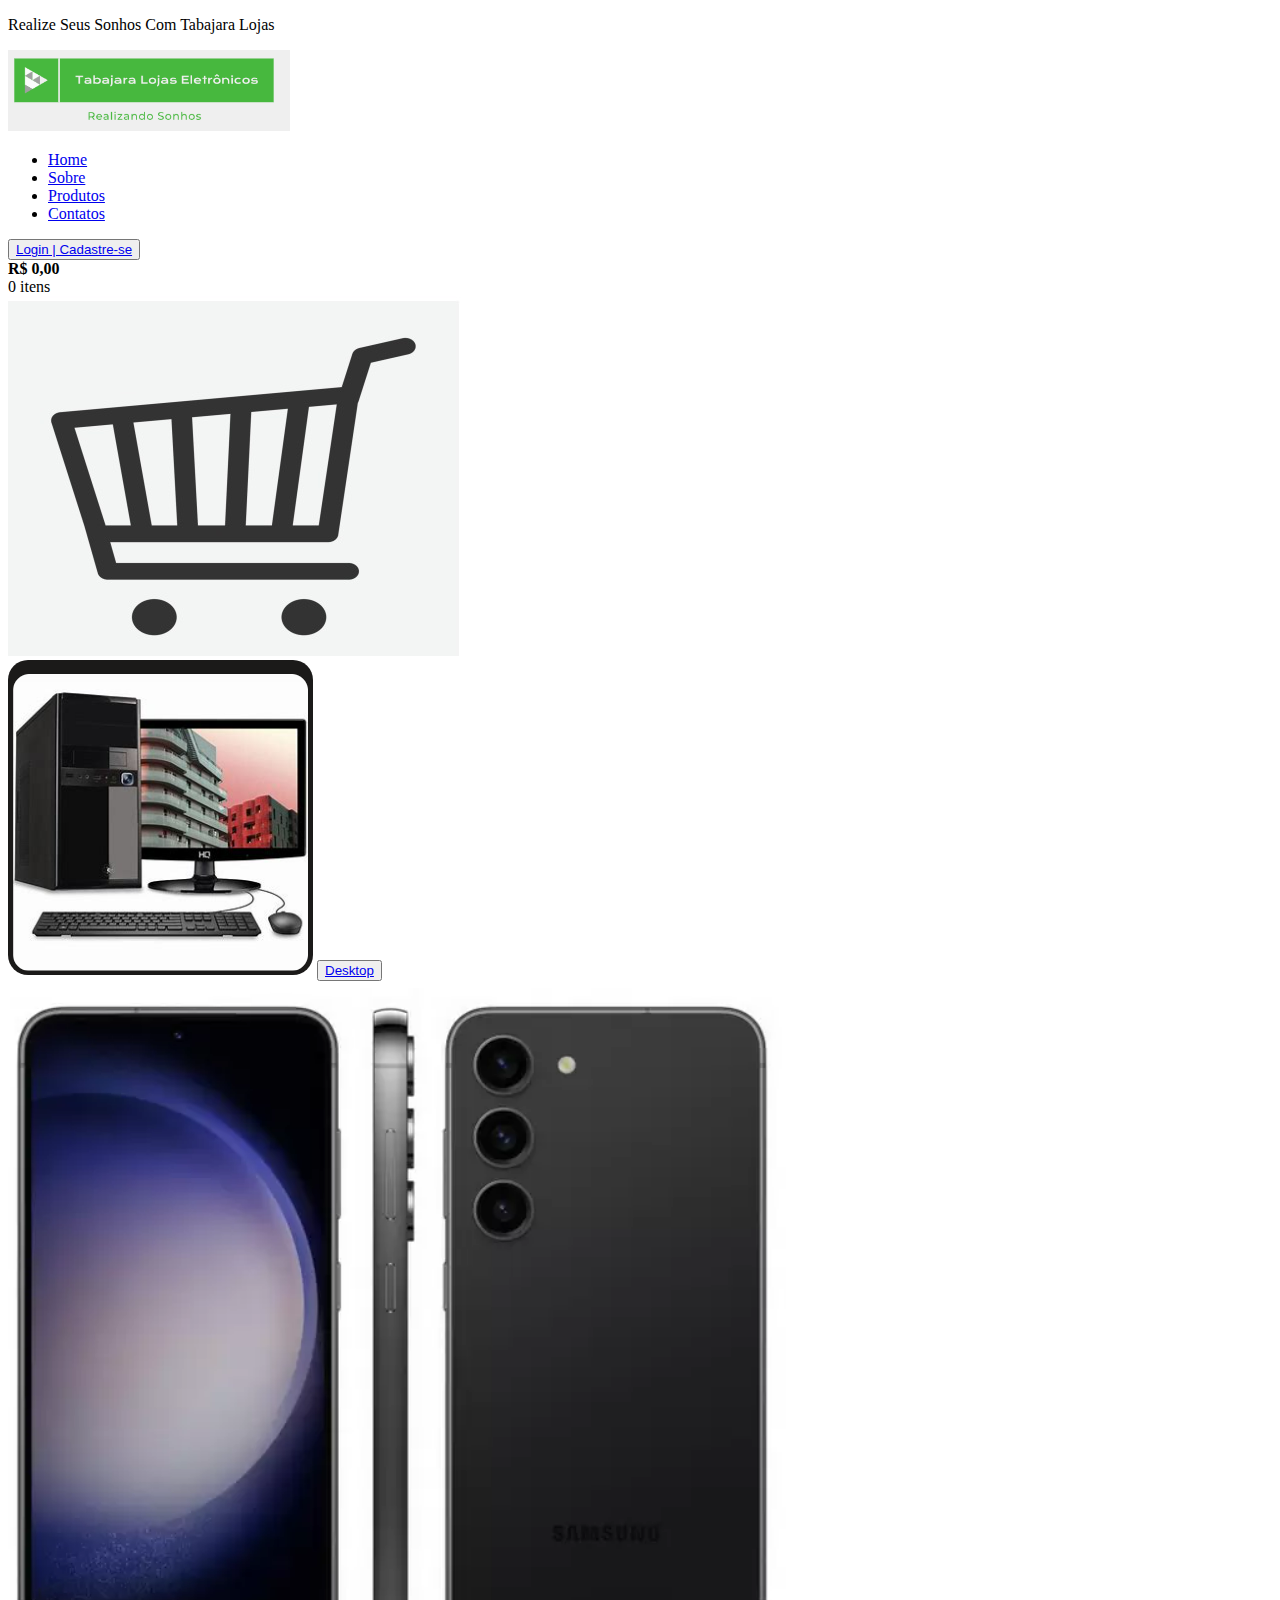
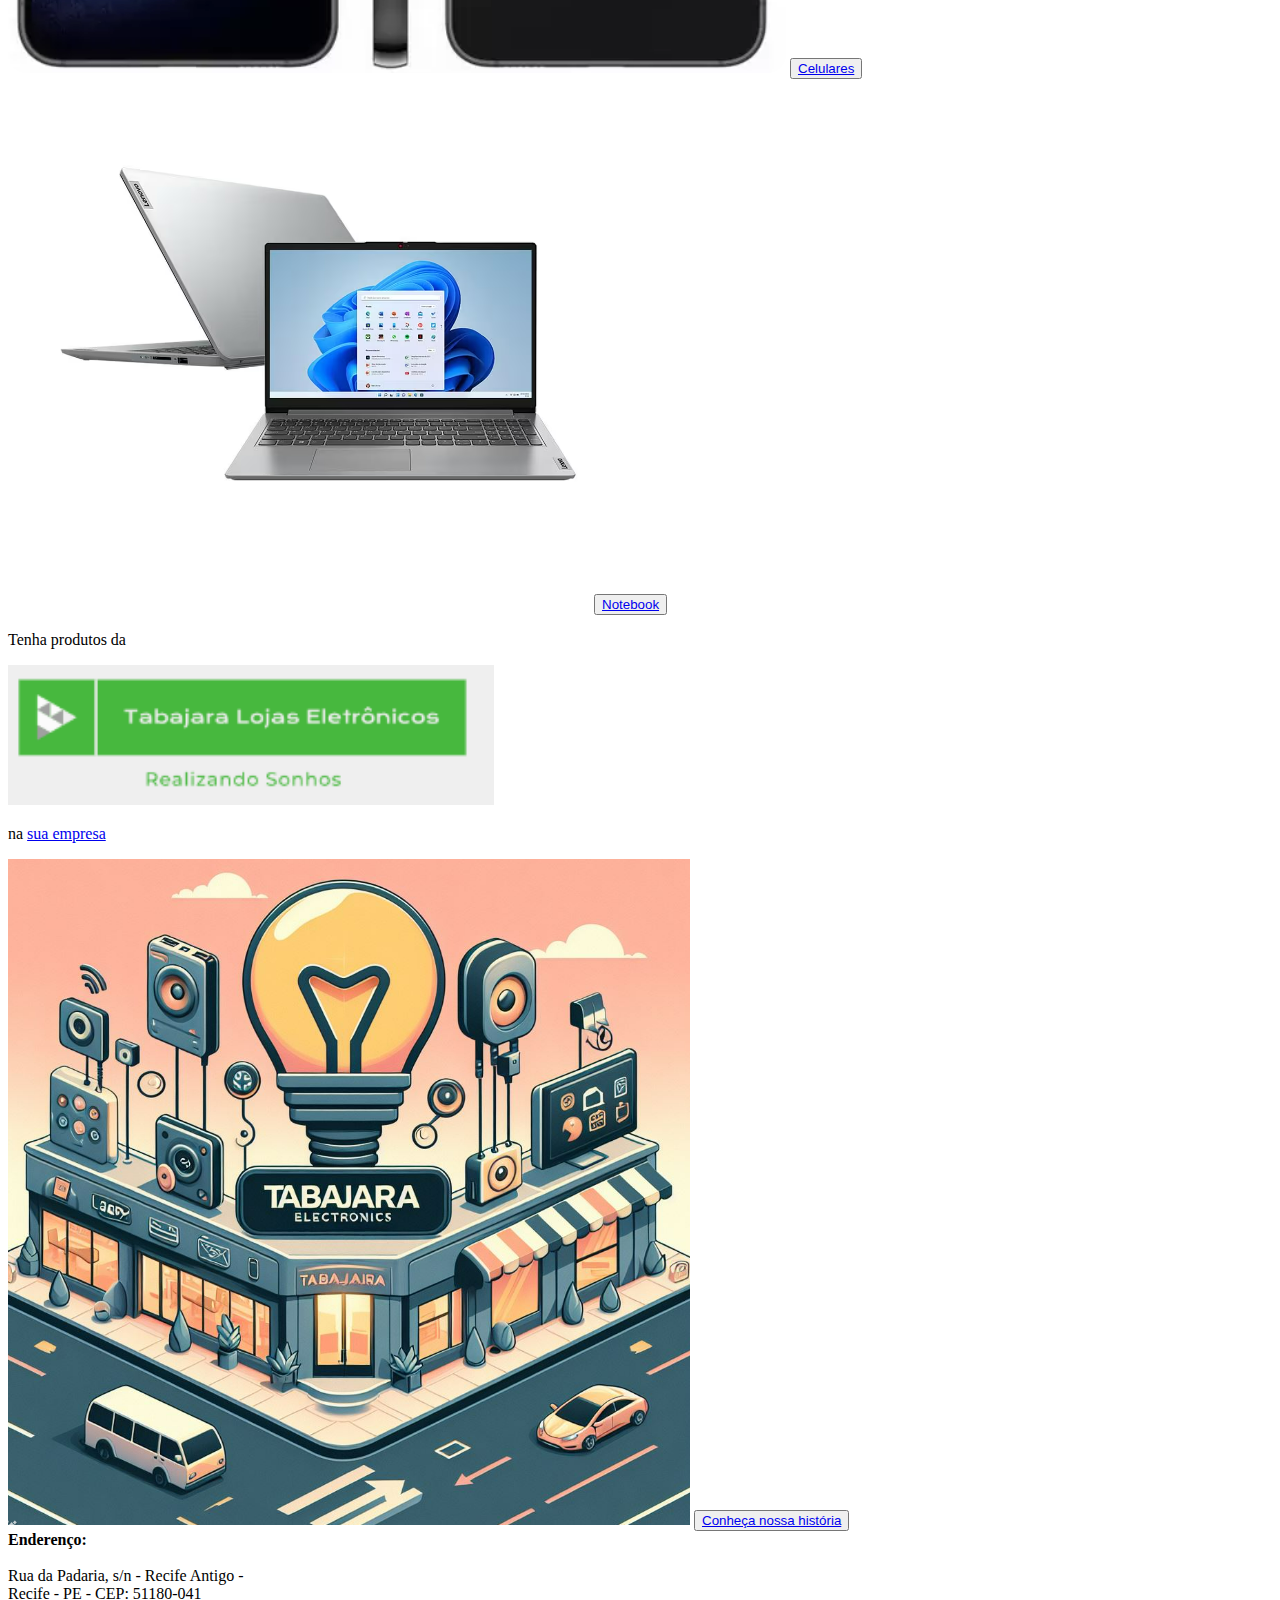
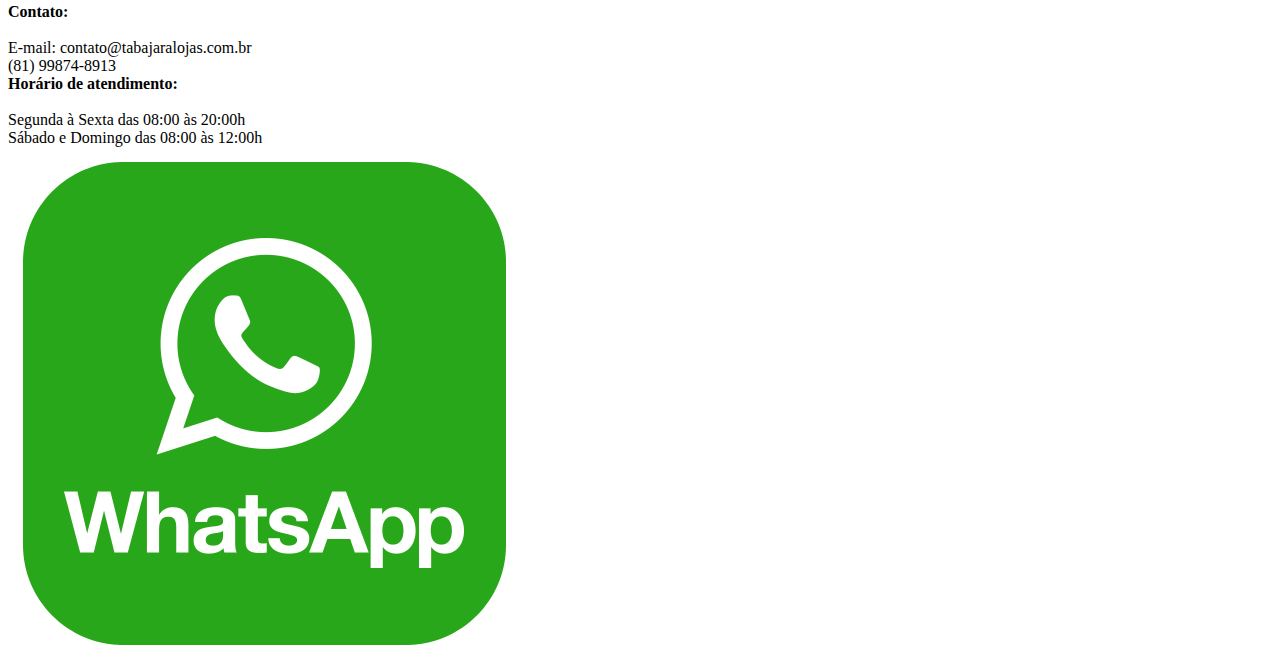
==== index.html @ d4dd6948 "Atualizando branch Valdemar" ====
<!DOCTYPE html>
<html lang="pt-br">

<head>
  <meta charset="UTF-8">
  <meta name="viewport" content="width=, initial-scale=1.0">
  <title>Tabajara Lojas Eletrônicos</title>
</head>

<body>
  <Header>
    <!-- Cabeçalho-texto -->
    <div class="cabecalho">
      <p class="cabecalho-texto">Realize Seus Sonhos Com Tabajara Lojas</p>
    </div>
    <!-- Lista-menu -->
    <nav class="cabecalho-menu">
      <img class="img-logo" src="/imagem/logo - tabajara_lojas.png" alt="logo- Tabajara Lojas">
      <ul id="nav-lista">
        <li class="nav-item">
          <a href="/HTML/index.html">Home</a>
        </li>
        <li class="nav-item">
          <a href="/HTML/sobre.html">Sobre</a>
        </li>
        <li class="nav-item">
          <a href="/HTML/produtos02.html">Produtos</a>
        </li>
        <li class="nav-item">
          <a href="/HTML/contatos.html">Contatos</a>
        </li>
      </ul>
      <!-- Botao, cesta com preço e o item -->
      <div class="img-cesta">
        <div class="btn-itens">
          <button class="btn-item"><a href="/HTML/botao.html">
              Login | Cadastre-se</a></button>
        </div>
        <div class="itens">
          <div class="precoEitem">
            <span><b>R$ 0,00</b> <br /></span>
            <span>0 itens</span>
          </div>
          <img src="/imagem/cesta_compra.jpg" alt="cesta de compras">
        </div>
      </div>
    </nav>
  </Header>
  <main id="index-banner">
    <section>
      
      <!-- carousel -->

    </section>
    <section class="banner2-home">
      <div class="banner2-home-elementos" id="img">
        <img src="/imagem/desktop.png" alt="Desktop-imagem" class="img-desktop" style="border-radius: 20px;">
        <button class="botoes-home"> <a href="./produtos02.html">Desktop</a></button>
      </div>
      <div class="banner2-home-elementos" id="img">
        <img src="/imagem/celular.png" alt="Celular-imagem" class="img-celular"
          style="border-radius: 20px;">
        <button class="botoes-home"><a href="./produtos02.html">Celulares</a></button>
      </div>
      <div class="banner2-home-elementos" id="img">
        <img src="/imagem/notebook.png" alt="Notebook-imagem" class="img-plano"
          style="border-radius: 20px;">
        <button class="botoes-home"><a href="./produtos02.html">Notebook</a></button>
      </div>


      </div>
    </section>
    <section class="banner-para-empresa">
      <div>
        <p></p>Tenha produtos da</p>
      </div>
      <div>
        <img src="/imagem/logo - tabajara_lojas.png" alt="logo - Tabajara Lojas" width="486">
      </div>
      <div>
        <p class="banner-para-empresa">na <a class="link-sua-empresa" href="/HTML/produtos.html">sua empresa</a></p>
      </div>
    </section>
    <section class="conheca-historia">
      <img src="/imagem/historia_tabajara.png" alt="imagem do historia" class="img-final">
      <button class="botoes-home" id="botao-conheca"> <a href="./sobre.html">Conheça nossa história</a></button>
    </section>
  </main>

  <footer id="rodape">
    <div class="rodape-01">
      <div class="rodape-item">
        <span><strong>Enderenço:</strong></span>
        <br>
        <br>
        <span>
          Rua da Padaria, s/n - Recife Antigo - <br> Recife - PE - CEP: 51180-041
        </span>
      </div>
      <div class="rodape-item">
        <span><strong>Contato:</strong></span>
        <br>
        <br>
        <span>
          E-mail: contato@tabajaralojas.com.br <br>
          (81) 99874-8913
        </span>
      </div>
      <div class="rodape-item">
        <span class="rodape-02"><strong>Horário de atendimento:</strong></span>
        <br>
        <br>
        <span>
          Segunda à Sexta das 08:00 às 20:00h <br>
          Sábado e Domingo das 08:00 às 12:00h
        </span>
      </div>
      <span class="img-rodape">
        <img src="/imagem/whatsapp-logo-png-2268.png" alt="Imagem do logo Whatsapp"
          class="img-rodape">
      </span>
    </div>
  </footer>
</body>
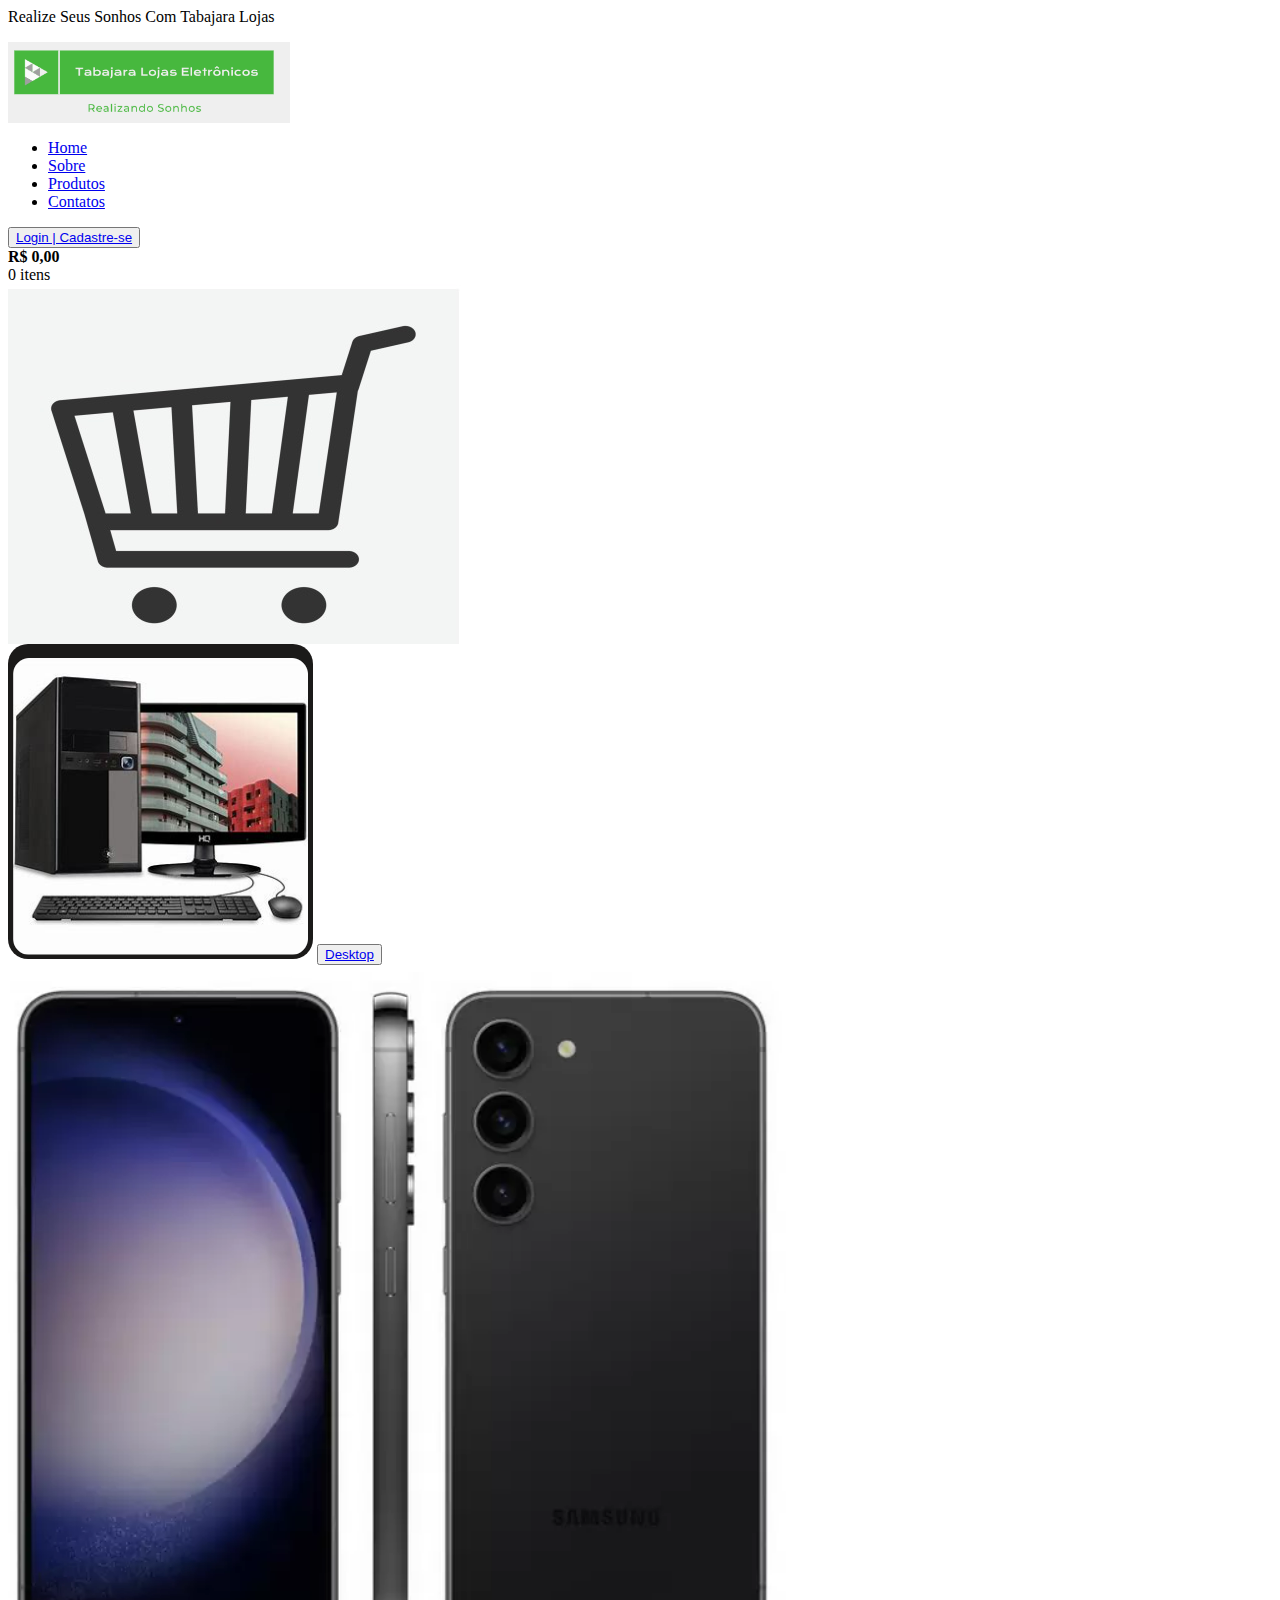
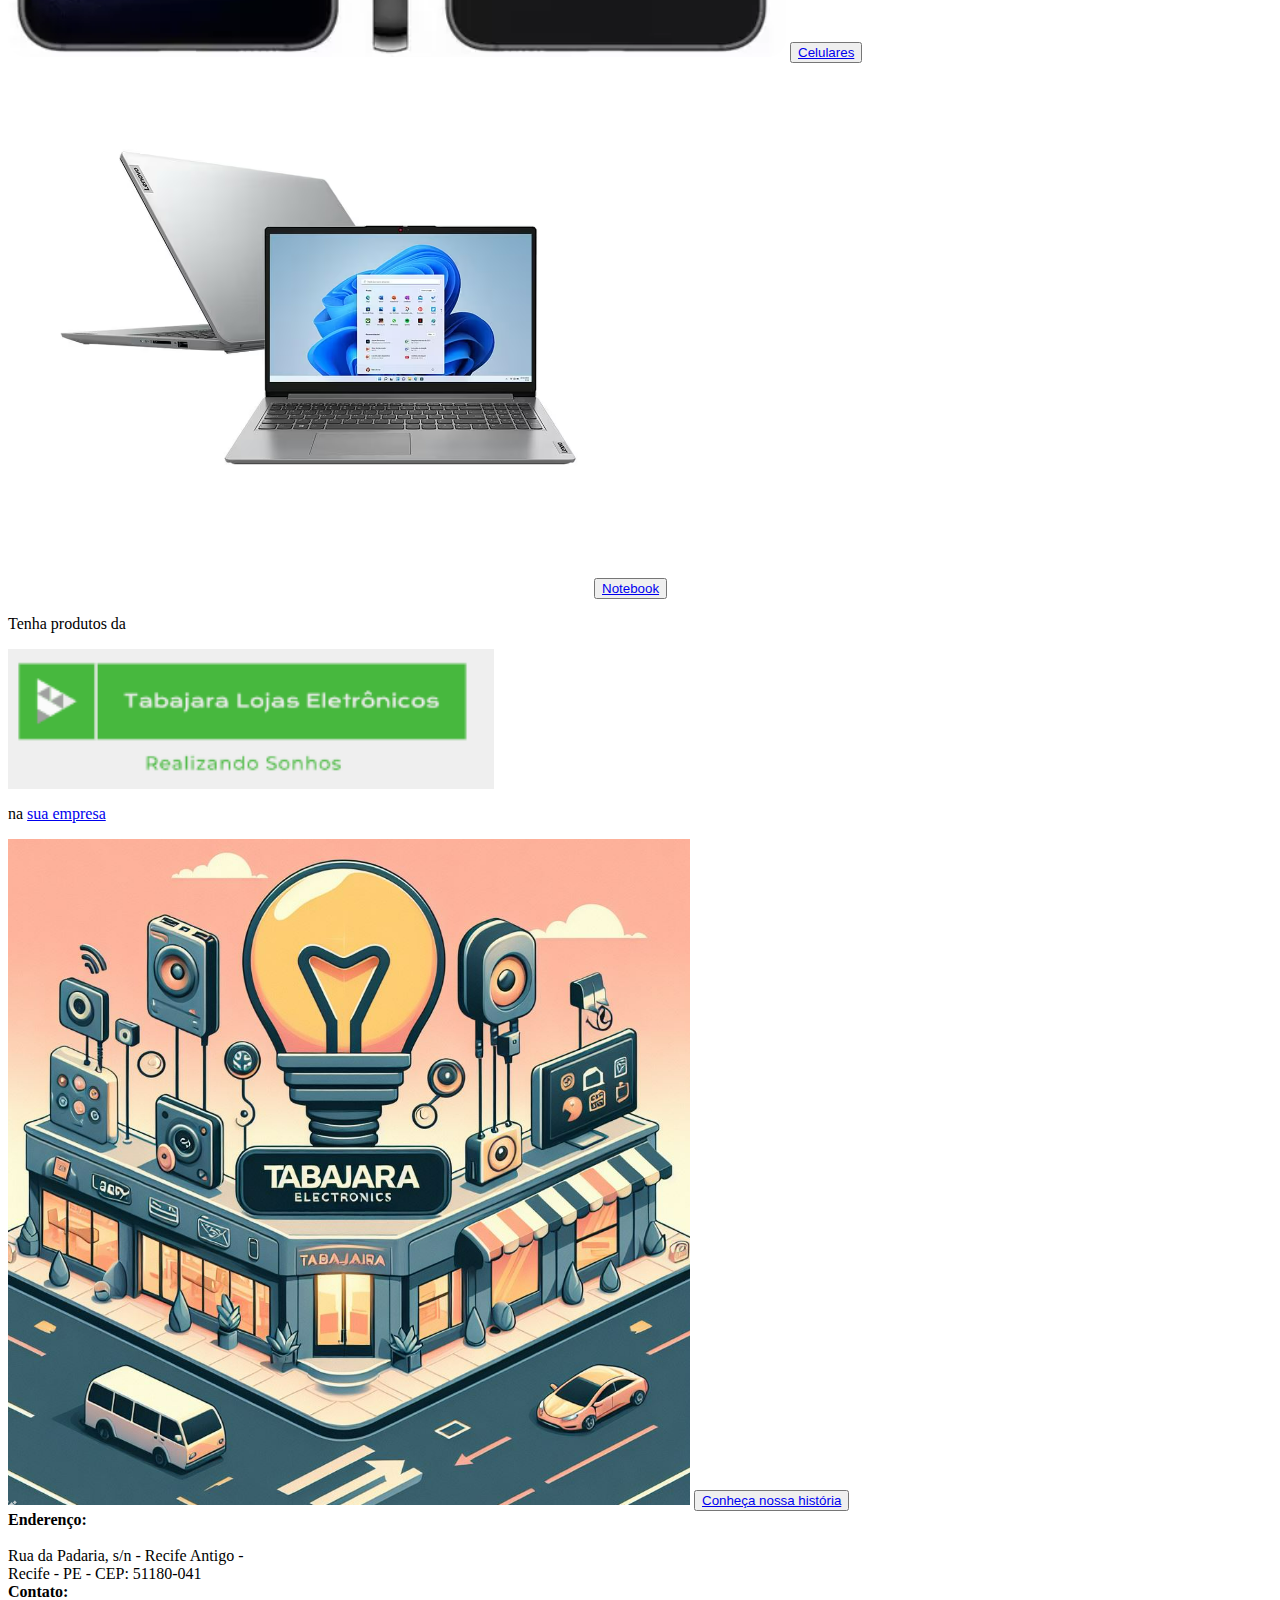
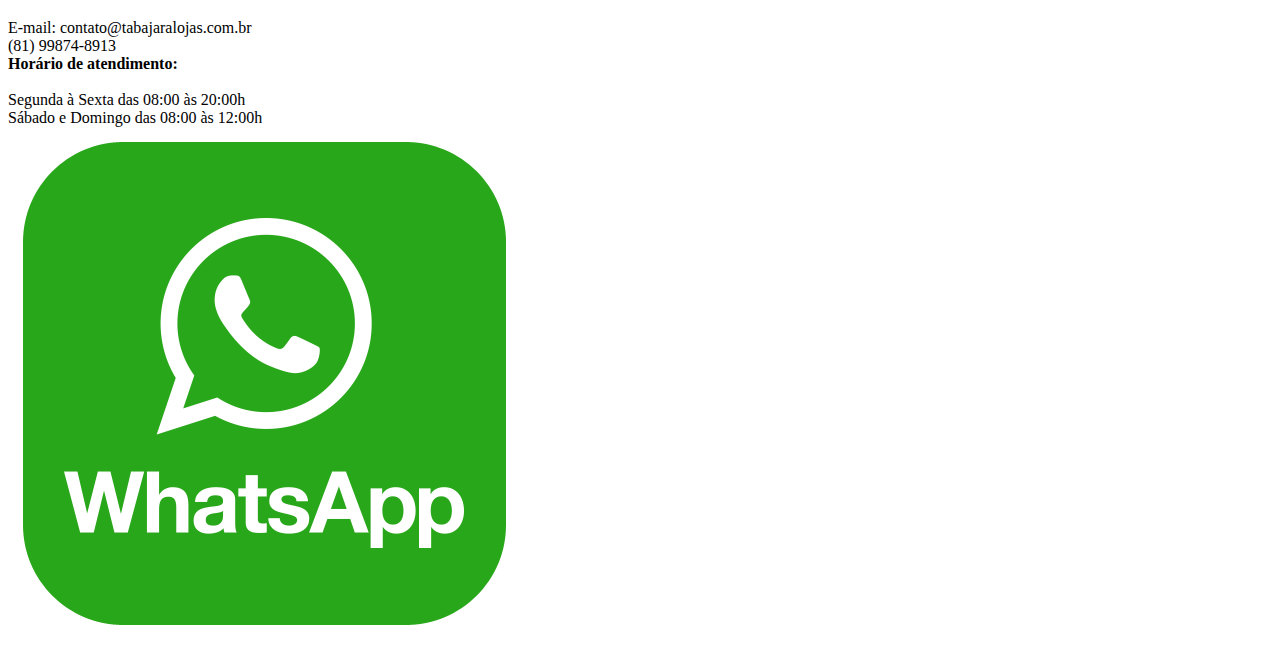
==== commit 4b091076: "Inclusão do cabeçalho e rodapé" ====
--- a/index.html
+++ b/index.html
@@ -1,4 +1,4 @@
-<!DOCTYPE html>
+<DOCTYPE html>
 <html lang="pt-br">
 
 <head>
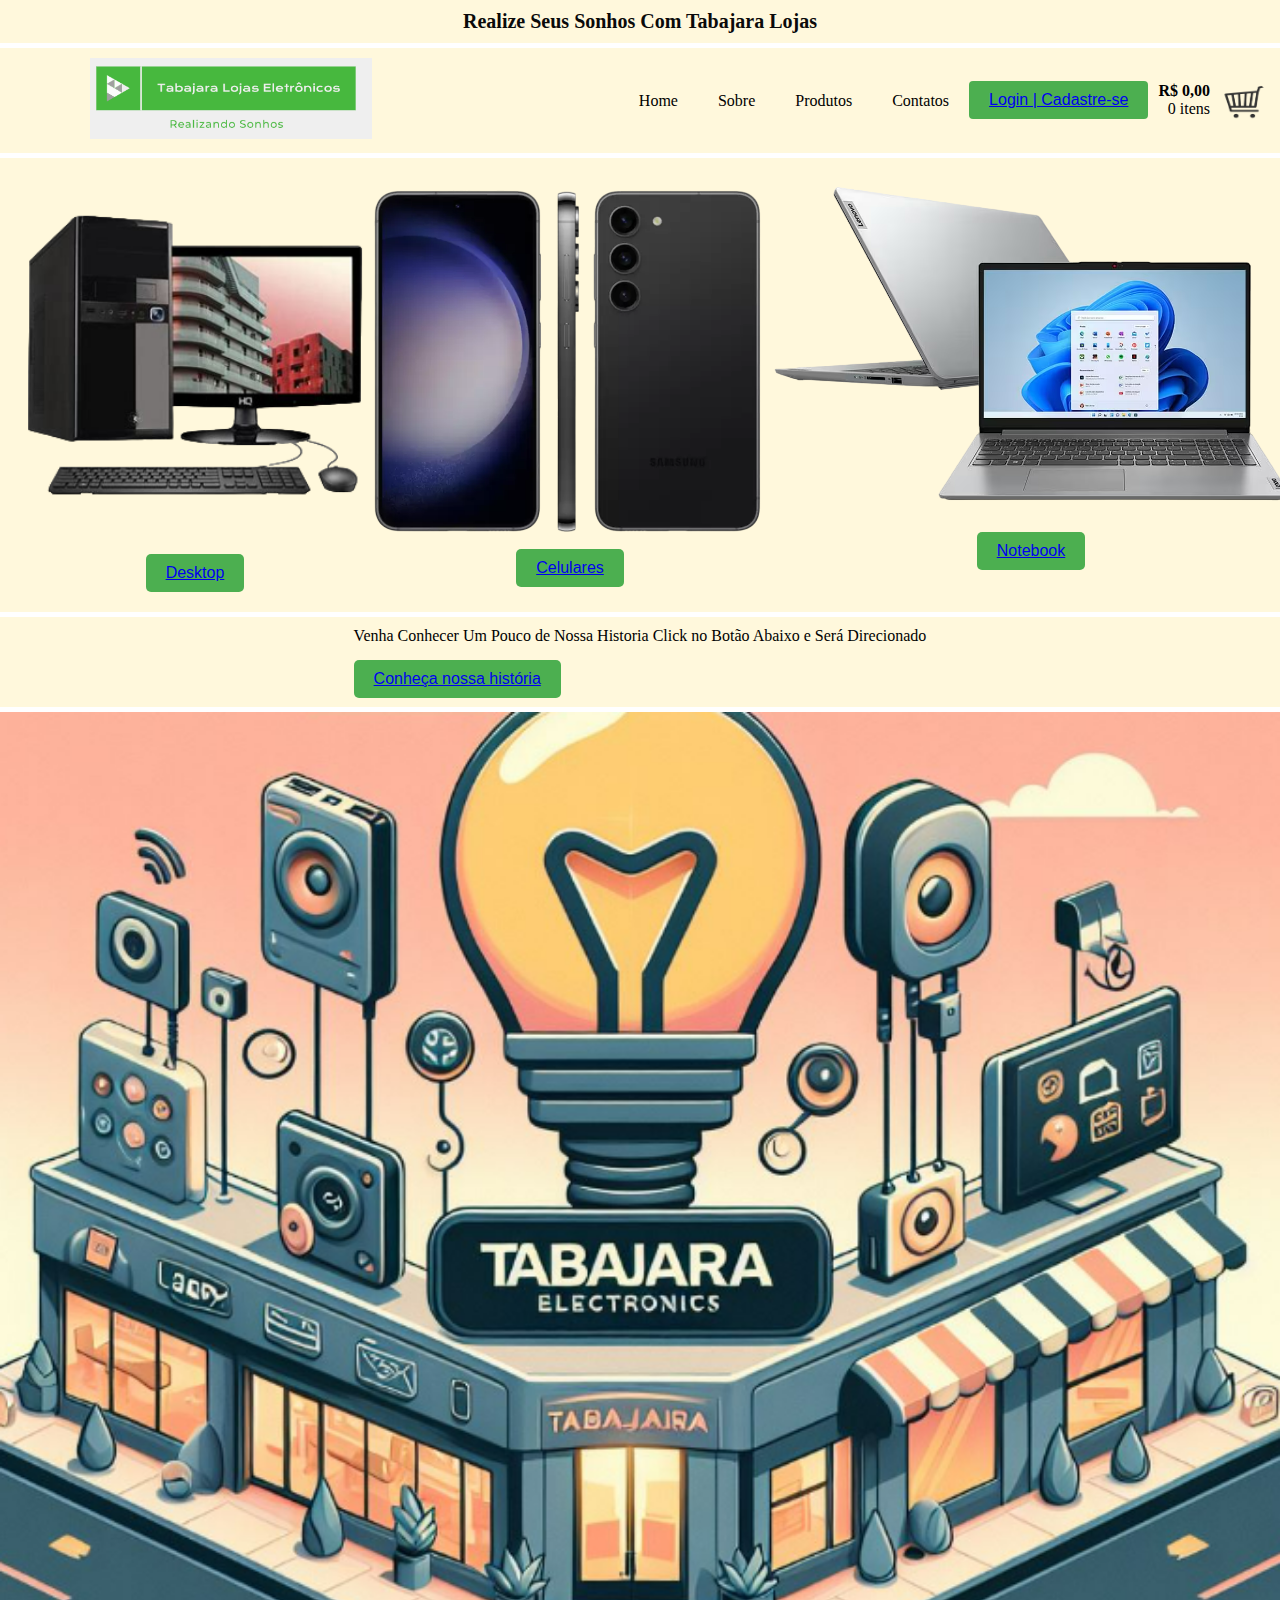
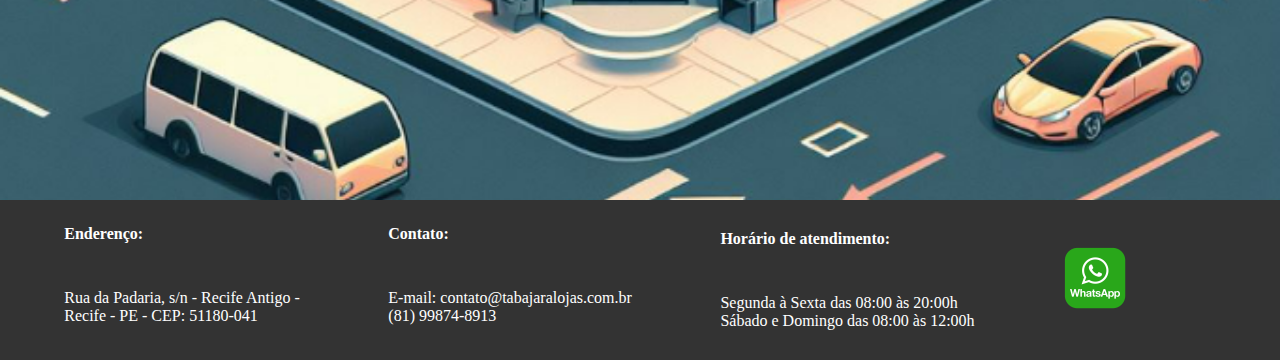
==== commit 0a2103b5: "Atualizando Paginas Valdemar" ====
--- a/index.html
+++ b/index.html
@@ -1,10 +1,12 @@
-<DOCTYPE html>
+<!DOCTYPE html>
 <html lang="pt-br">
 
 <head>
   <meta charset="UTF-8">
   <meta name="viewport" content="width=, initial-scale=1.0">
   <title>Tabajara Lojas Eletrônicos</title>
+  <!-- Adicionando CSS -->
+  <link rel="stylesheet" href="style.css">
 </head>
 
 <body>
@@ -14,37 +16,42 @@
       <p class="cabecalho-texto">Realize Seus Sonhos Com Tabajara Lojas</p>
     </div>
     <!-- Lista-menu -->
+
     <nav class="cabecalho-menu">
-      <img class="img-logo" src="/imagem/logo - tabajara_lojas.png" alt="logo- Tabajara Lojas">
+       <span class="img-logo">
+        <img src="/imagem/logo - tabajara_lojas.png" alt="logo- Tabajara Lojas">
+       </span>
       <ul id="nav-lista">
         <li class="nav-item">
-          <a href="/HTML/index.html">Home</a>
+          <a href="/index.html">Home</a>
         </li>
         <li class="nav-item">
-          <a href="/HTML/sobre.html">Sobre</a>
+          <a href="/história_loja.html">Sobre</a>
         </li>
         <li class="nav-item">
-          <a href="/HTML/produtos02.html">Produtos</a>
+          <a href="/produtos.html">Produtos</a>
         </li>
         <li class="nav-item">
-          <a href="/HTML/contatos.html">Contatos</a>
+          <a href="/contatos.html">Contatos</a>
         </li>
       </ul>
+    
       <!-- Botao, cesta com preço e o item -->
       <div class="img-cesta">
         <div class="btn-itens">
-          <button class="btn-item"><a href="/HTML/botao.html">
-              Login | Cadastre-se</a></button>
+          <button class="btn-item"><a href="/contatos.html">Login | Cadastre-se</a></button>
         </div>
         <div class="itens">
           <div class="precoEitem">
             <span><b>R$ 0,00</b> <br /></span>
             <span>0 itens</span>
           </div>
-          <img src="/imagem/cesta_compra.jpg" alt="cesta de compras">
+          <img src="./imagem/cesta_compra.png" alt="cesta de compras">
         </div>
       </div>
     </nav>
+    
+
   </Header>
   <main id="index-banner">
     <section>
@@ -54,37 +61,27 @@
     </section>
     <section class="banner2-home">
       <div class="banner2-home-elementos" id="img">
-        <img src="/imagem/desktop.png" alt="Desktop-imagem" class="img-desktop" style="border-radius: 20px;">
-        <button class="botoes-home"> <a href="./produtos02.html">Desktop</a></button>
+        <img src="/imagem/desktop.png" alt="Desktop-imagem" class="img-desktop">
+        <button class="botoes-home"> <span class="botao-texto"><a href="./produtos.html">Desktop</a></span></button>
       </div>
       <div class="banner2-home-elementos" id="img">
-        <img src="/imagem/celular.png" alt="Celular-imagem" class="img-celular"
-          style="border-radius: 20px;">
-        <button class="botoes-home"><a href="./produtos02.html">Celulares</a></button>
+        <img src="/imagem/celular.png" alt="Celular-imagem" class="img-celular">
+        <button class="botoes-home"><span class="botao-texto"><a href="./produtos.html">Celulares</a></span></button>
       </div>
       <div class="banner2-home-elementos" id="img">
-        <img src="/imagem/notebook.png" alt="Notebook-imagem" class="img-plano"
-          style="border-radius: 20px;">
-        <button class="botoes-home"><a href="./produtos02.html">Notebook</a></button>
-      </div>
-
-
+        <img src="/imagem/notebook.png" alt="Notebook-imagem" class="img-plano">
+        <button class="botoes-home"><span class="botao-texto"><a href="./produtos.html">Notebook</a></span></button>
       </div>
     </section>
+
     <section class="banner-para-empresa">
       <div>
-        <p></p>Tenha produtos da</p>
-      </div>
-      <div>
-        <img src="/imagem/logo - tabajara_lojas.png" alt="logo - Tabajara Lojas" width="486">
-      </div>
-      <div>
-        <p class="banner-para-empresa">na <a class="link-sua-empresa" href="/HTML/produtos.html">sua empresa</a></p>
+        <p>Venha Conhecer Um Pouco de Nossa Historia Click no Botão Abaixo e Será Direcionado</p>
+        <button class="botoes-home" id="botao-conheca"> <a href="/história_loja.html">Conheça nossa história</a></button> 
       </div>
     </section>
     <section class="conheca-historia">
       <img src="/imagem/historia_tabajara.png" alt="imagem do historia" class="img-final">
-      <button class="botoes-home" id="botao-conheca"> <a href="./sobre.html">Conheça nossa história</a></button>
     </section>
   </main>
 
@@ -117,6 +114,7 @@
         </span>
       </div>
       <span class="img-rodape">
+        <a href="https://wa.me/123456789"> <!-- Substitua 123456789 pelo seu número de WhatsApp -->
         <img src="/imagem/whatsapp-logo-png-2268.png" alt="Imagem do logo Whatsapp"
           class="img-rodape">
       </span>
--- a/style.css
+++ b/style.css
@@ -0,0 +1,230 @@
+/* Reset de estilos */
+* {
+    margin: 0;
+    padding: 0;
+    box-sizing: border-box;
+}
+
+/* Estilos do cabeçalho */
+.cabecalho {
+    background-color: #fff8dc; /* Cor de fundo creme */
+    color: rgb(10, 10, 10);
+    padding: 10px;
+    text-align: center;
+}
+
+.cabecalho-texto {
+    font-size: 20px;
+    font-weight: bold;
+}
+
+.cabecalho-menu {
+    display: flex;
+    justify-content:space-between; /*flex-start;  space-between */
+    align-items: center;
+    padding: 10px;
+    margin-top: 5px;
+}
+
+.img-logo {
+    width: 100%; /* Tamanho da logo */
+    display: block; /* Para remover espaços em branco adicionais */
+}
+
+#nav-lista {
+    display: flex;
+    list-style-type: none;
+    list-style: none;
+    padding: 0;
+}
+
+.nav-item {
+    display: inline-block;
+    margin-right: 20px;
+    margin-left: 20px;
+}
+
+.nav-item a {
+    text-decoration: none;
+    color: white;
+    font-size: 16px;
+}
+
+/* Estilos para o botão de login/cadastro e a cesta de compras */
+.img-cesta {
+    display: flex;
+    align-items: center;
+}
+
+.btn-item {
+    background-color: #4CAF50; /* Verde */
+    border: none;
+    color: white;
+    padding: 10px 20px;
+    text-align: center;
+    text-decoration: none;
+    display: inline-block;
+    font-size: 16px;
+    margin-right: 10px;
+    border-radius: 4px;
+}
+
+.itens {
+    display: flex;
+    align-items: center;
+}
+
+.precoEitem {
+    margin-right: 10px;
+    text-align: right;
+}
+
+.img-cesta img {
+    width: 50px;
+    height: auto;
+    border-radius: 50%;
+}
+
+/* Estilos para os banners */
+.banner2-home {
+    background-color: #fff8dc; /* Cor de fundo creme */
+    padding: 20px; /* Adiciona um espaço ao redor dos elementos */
+    display: flex;
+    justify-content: space-between; /* Distribui os elementos uniformemente ao longo
+    /*justify-content: center;*/ /* Centraliza os elementos horizontalmente */
+    margin-top: 5px;
+}
+
+.banner2-home-elementos {
+    text-align: center;
+    display: flex;
+    flex-direction: column; /* Organiza os itens em coluna */
+    align-items: center; /* Centraliza os itens horizontalmente */
+    justify-content: center; /* Centraliza os itens verticalmente */
+    height: 100%; /* Garante que a altura seja igual à altura do container pai */
+}
+
+.botoes-home {
+    background-color:#4CAF50; /* Cor de fundo laranja */
+    color: white; /* Cor do texto branco */
+    border: none; /* Remove a borda */
+    border-radius: 5px; /* Adiciona um arredondamento aos cantos */
+    padding: 10px 20px; /* Adiciona espaço interno ao botão */
+    text-decoration: none; /* Remove sublinhado do link */
+    font-size: 16px; /* Tamanho da fonte */
+    margin-top: 15px; /* Espaçamento entre a imagem e o botão */
+}
+
+.botoes-home:hover {
+    background-color: #4CAF50;; /* Altera a cor de fundo ao passar o mouse */
+}
+
+
+/* Estilos para o rodapé */
+#rodape {
+    background-color: #333;
+    color: white;
+    padding: 20px;
+    text-align: center;
+}
+
+.rodape-01 {
+    display: flex;
+    justify-content: space-around;
+    align-items: center;
+}
+
+.rodape-item {
+    text-align: left;
+}
+
+.rodape-item span {
+    display: block;
+    margin-bottom: 10px;
+}
+
+.rodape-02 {
+    margin-top: 10px;
+}
+
+.img-desktop,
+.img-celular,
+.img-notebook {
+    width: 280px; /* Defina a largura desejada */
+    height: auto; /* Isso mantém a proporção original da imagem */
+    border-radius: 20px; /* Adiciona bordas arredondadas */
+}
+
+.img-celular{
+    width: 400px;
+}
+
+.img-desktop{
+    width: 350px;
+}
+.cabecalho-menu {
+    display: flex;
+    justify-content: flex-end; /* Alinha o conteúdo do menu à direita */
+    align-items: center;
+    background-color: #fff8dc; /* Cor de fundo creme */
+  }
+  
+  .nav-item a {
+    text-decoration: none;
+    color: black; /* Define a cor do texto como preto */
+    font-size: 16px;
+  }
+
+  .img-logo {
+    width: 70%; /* A imagem cobrirá toda a largura do contêiner pai */
+    max-width: 35vw; /* Limita a largura da imagem ao tamanho da viewport */
+    height: auto; /* Mantém a proporção original da imagem */
+    max-height: 100px; /* Define uma altura máxima para a imagem */
+    display: block; /* Remove margens e espaçamentos */
+    margin: 0 auto; /* Centraliza*/
+}
+
+.img-rodape img {
+    width: 5vw; /* Defina a largura desejada */
+    height: auto; /* Isso mantém a proporção original da imagem */
+}
+
+.conheca-historia {
+    display: flex;
+    flex-direction: column;
+    align-items: center; /* Centraliza horizontalmente */
+    margin-top: 5px;
+}
+
+.conheca-historia .botoes-home {
+    margin-top: 20px; /* Espaçamento entre o botão e a imagem */
+}
+
+.conheca-historia img {
+    width: 100%; /* Define a largura da imagem como 100% da largura da tela */
+    height: 85vi; /* Define a altura da imagem como 50% da altura da tela */
+    object-fit: cover; /* Faz com que a imagem preencha o contêiner mantendo a proporção e cortando o excesso */
+    object-position: center; /* Centraliza a imagem */
+}
+
+.banner-para-empresa {
+    display: flex;
+    justify-content: center; /* Centraliza horizontalmente */
+    align-items: center; /* Centraliza verticalmente */
+    height: 10vh; /* Ajuste a altura conforme necessário */
+    background-color: #fff8dc; /* Cor de fundo creme */
+    margin-top: 5px;
+}
+
+.conteudo-centralizado {
+    text-align: center; /* Centraliza o texto horizontalmente */
+    display: flex;
+    flex-direction: column; /* Organiza os itens em coluna */
+    align-items: center; /* Centraliza os itens verticalmente */
+}
+
+.conteudo-centralizado p {
+    margin-bottom: 2px; /* Espaçamento entre o texto e o botão */
+}
+
+
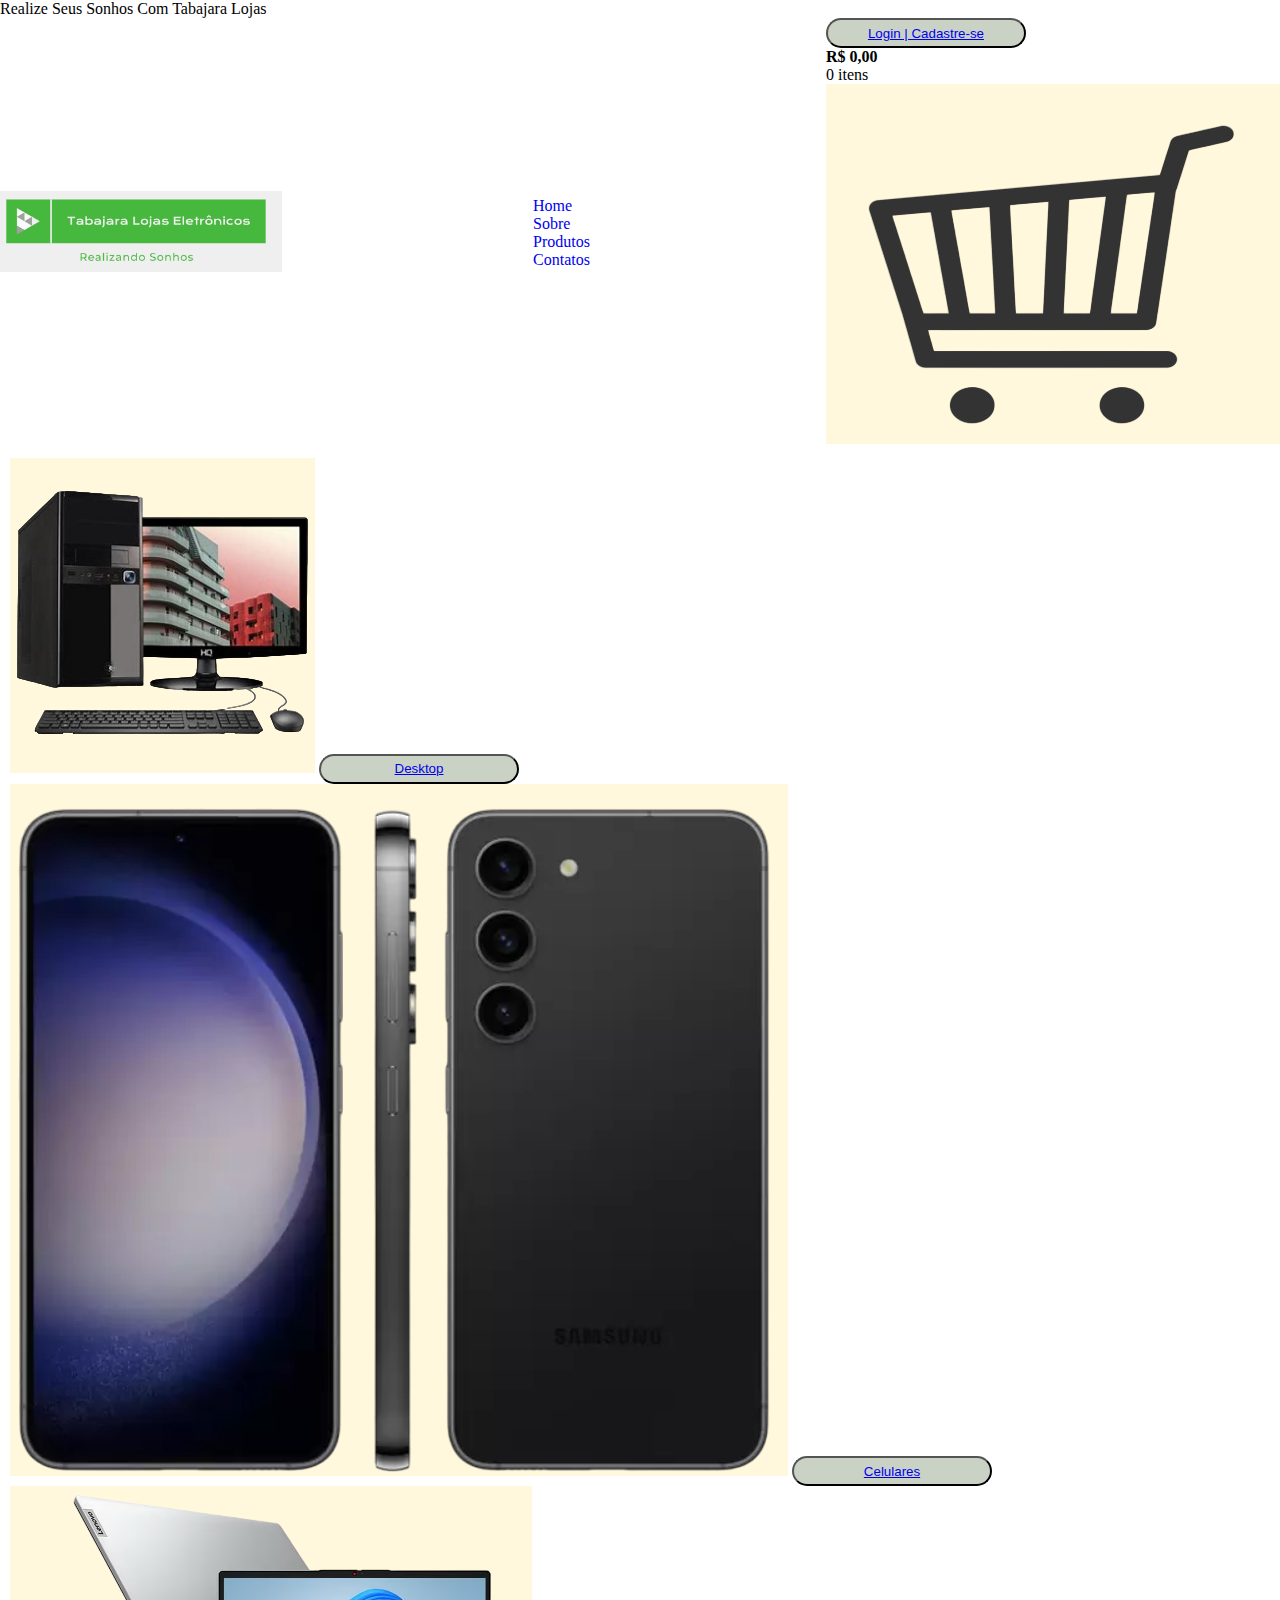
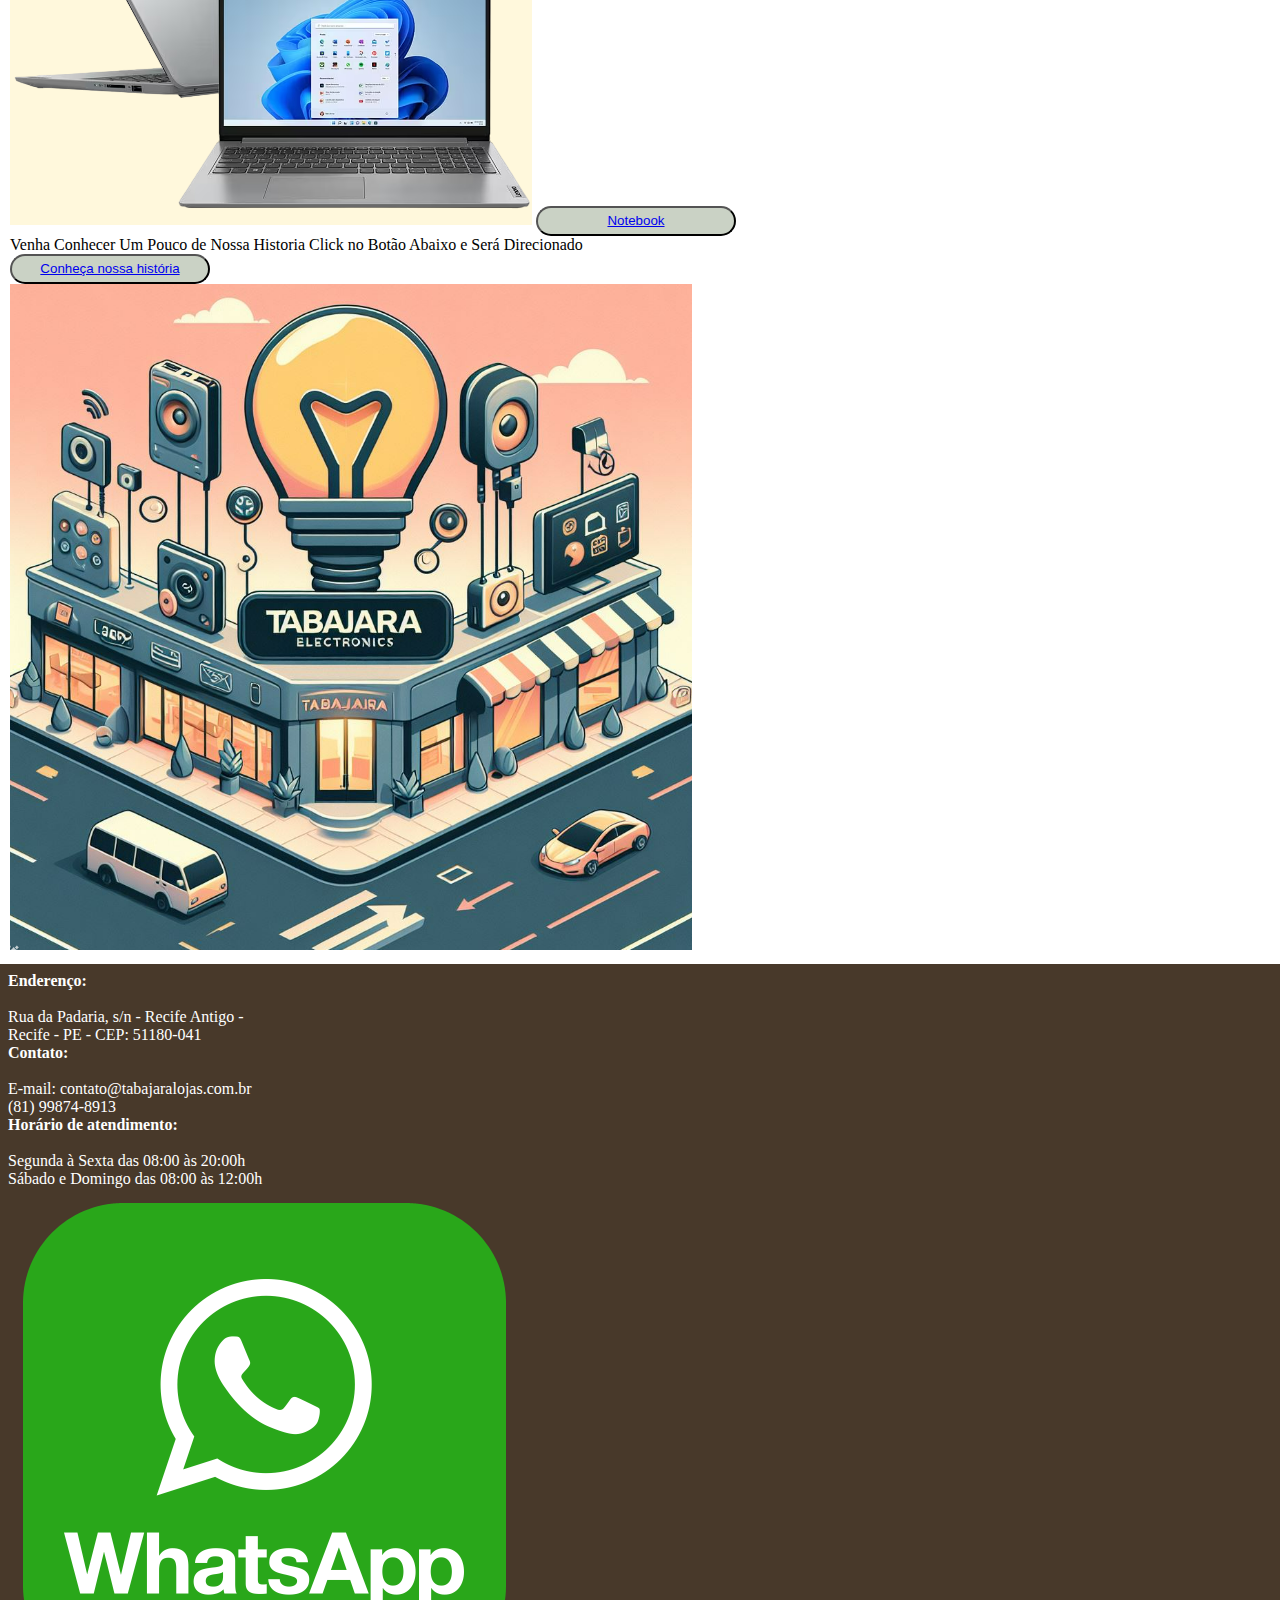
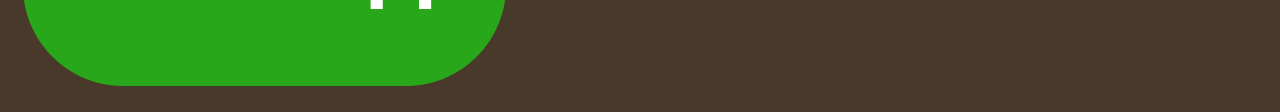
==== commit b01f8a0a: "Atualizando após Conflito" ====
--- a/index.html
+++ b/index.html
@@ -7,6 +7,8 @@
   <title>Tabajara Lojas Eletrônicos</title>
   <!-- Adicionando CSS -->
   <link rel="stylesheet" href="style.css">
+  <!-- Adicionando JavaScript -->
+  <script src="scriptMouse.js" defer></script>
 </head>
 
 <body>
@@ -50,15 +52,9 @@
         </div>
       </div>
     </nav>
-    
-
+  
   </Header>
   <main id="index-banner">
-    <section>
-      
-      <!-- carousel -->
-
-    </section>
     <section class="banner2-home">
       <div class="banner2-home-elementos" id="img">
         <img src="/imagem/desktop.png" alt="Desktop-imagem" class="img-desktop">
@@ -77,7 +73,7 @@
     <section class="banner-para-empresa">
       <div>
         <p>Venha Conhecer Um Pouco de Nossa Historia Click no Botão Abaixo e Será Direcionado</p>
-        <button class="botoes-home" id="botao-conheca"> <a href="/história_loja.html">Conheça nossa história</a></button> 
+        <button class="botoes-home" id="botao-conheca"> <a href="./história_loja.html">Conheça nossa história</a></button> 
       </div>
     </section>
     <section class="conheca-historia">
@@ -121,3 +117,5 @@
     </div>
   </footer>
 </body>
+
+
--- a/style.css
+++ b/style.css
@@ -1,10 +1,58 @@
-/* Reset de estilos */
 * {
     margin: 0;
     padding: 0;
-    box-sizing: border-box;
-}
-
+}
+
+<<<<<<< HEAD
+header{
+  display: flex;
+  align-items: center;
+  justify-content: center;
+  background-color: #1B4332;
+  padding: 18px;
+  color: #FBF2C0;
+}
+    nav {
+        display: flex;
+        align-items: center;
+        justify-content: space-between;
+}
+div.cesta img {
+    height: 48px;
+    width: 48px;
+}
+
+body .logoM {
+    margin-right: 120px;
+    display: flex;
+
+}
+ul a {
+    margin-left: 15px;
+    text-decoration: none;
+}
+ul {
+    list-style: none;
+}
+main {
+    padding: 10px;
+    
+}
+footer {
+    padding: 10px;
+    background-color: #48392A;
+    color: #FFFFFF;
+    display: flex;
+    align-items: center;
+    justify-content: space-between;
+    padding: 8px;
+}
+button {
+    border-radius: 50px;
+    height: 30px;
+    width: 200px;
+    background-color: #CAD2C5;
+=======
 /* Estilos do cabeçalho */
 .cabecalho {
     background-color: #fff8dc; /* Cor de fundo creme */
@@ -58,16 +106,24 @@
 
 .btn-item {
     background-color: #4CAF50; /* Verde */
+>>>>>>> main
     border: none;
-    color: white;
-    padding: 10px 20px;
-    text-align: center;
+    margin: 10px;
+}
+button a {
     text-decoration: none;
-    display: inline-block;
-    font-size: 16px;
-    margin-right: 10px;
-    border-radius: 4px;
-}
+    color: #FBF2C0;
+}
+<<<<<<< HEAD
+button.entrar {
+    border-radius: 50px;
+    height: 30px;
+    width: 200px;
+    background-color: #60c522;
+    border: none;
+    color: #CAD2C5;
+    margin: 10px;
+=======
 
 .itens {
     display: flex;
@@ -113,8 +169,12 @@
     text-decoration: none; /* Remove sublinhado do link */
     font-size: 16px; /* Tamanho da fonte */
     margin-top: 15px; /* Espaçamento entre a imagem e o botão */
-}
-
+>>>>>>> main
+}
+/*Fomrulário de Login */
+
+<<<<<<< HEAD
+=======
 .botoes-home:hover {
     background-color: #4CAF50;; /* Altera a cor de fundo ao passar o mouse */
 }
@@ -127,12 +187,34 @@
     padding: 20px;
     text-align: center;
 }
-
-.rodape-01 {
-    display: flex;
+>>>>>>> main
+
+main {
+    display: flex;
+    flex-direction: row;
+    align-items: center;
     justify-content: space-around;
-    align-items: center;
-}
+    
+}
+<<<<<<< HEAD
+ aside {
+    
+ }
+ form {
+    display: flex;
+    flex-direction: column;
+ }
+ input {
+    height: 25px;
+    width: 461px;
+    padding-bottom: 8px;
+    background-color: #EEE3E3;
+    border: none;
+ }
+ label {
+    padding-bottom: 8px;
+ }
+=======
 
 .rodape-item {
     text-align: left;
@@ -227,4 +309,18 @@
     margin-bottom: 2px; /* Espaçamento entre o texto e o botão */
 }
 
-
+>>>>>>> main
+
+ /* Rodapé */
+ h4 {
+    padding-bottom: 25px;
+    display: block;
+    align-items: center;
+ }
+ footer {
+    margin-top: 28px;
+    height: 150px;
+    padding: 8pxS;
+    display: flex;
+    justify-content: space-around;
+ }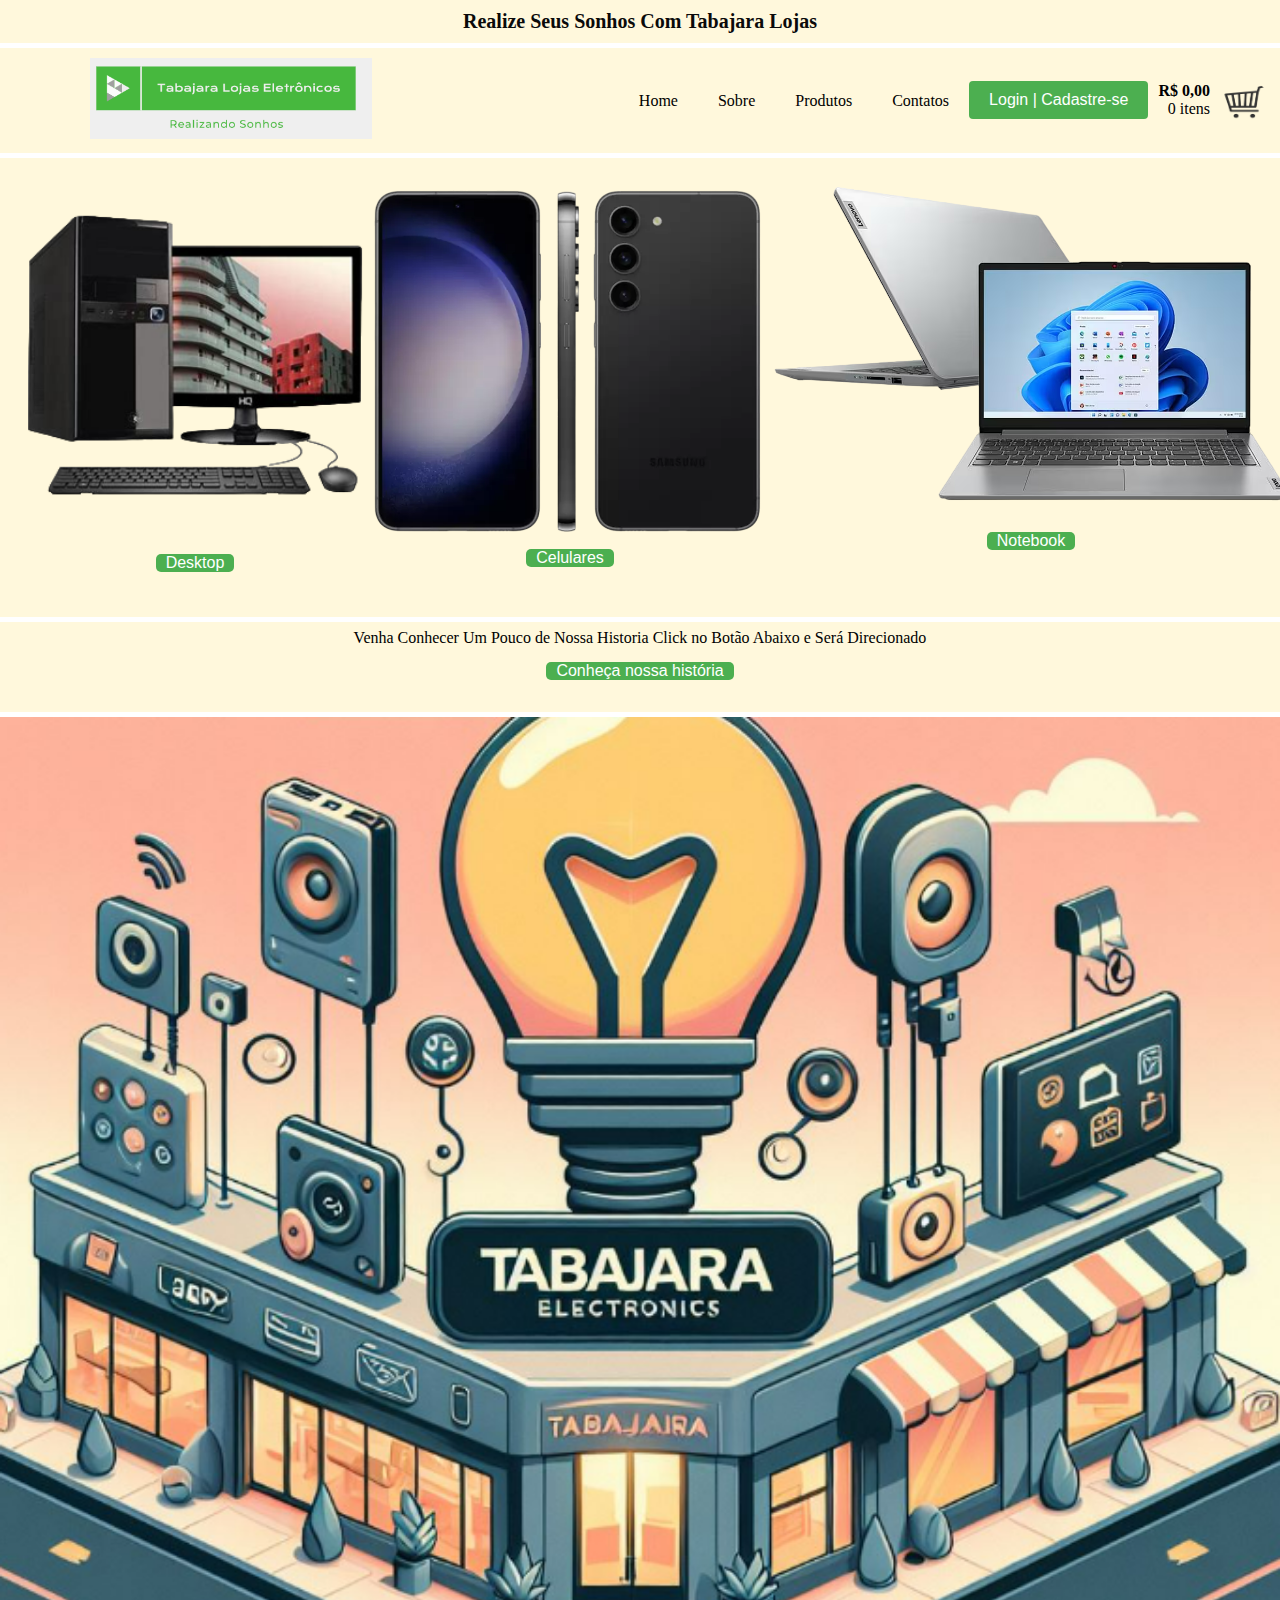
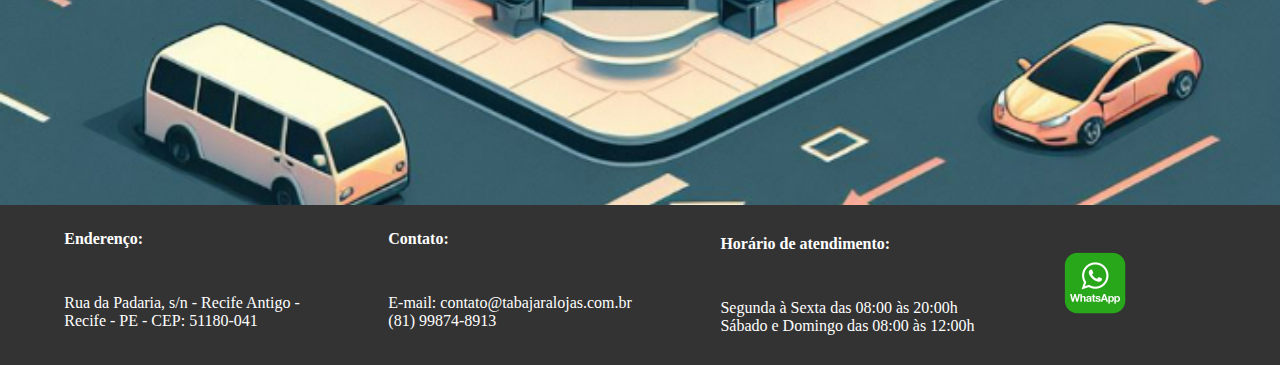
==== commit 162424fe: "Resolvendo conflito" ====
--- a/index.html
+++ b/index.html
@@ -6,7 +6,7 @@
   <meta name="viewport" content="width=, initial-scale=1.0">
   <title>Tabajara Lojas Eletrônicos</title>
   <!-- Adicionando CSS -->
-  <link rel="stylesheet" href="style.css">
+  <link rel="stylesheet" href="styles_index.css">
   <!-- Adicionando JavaScript -->
   <script src="scriptMouse.js" defer></script>
 </head>
@@ -34,14 +34,14 @@
           <a href="/produtos.html">Produtos</a>
         </li>
         <li class="nav-item">
-          <a href="/contatos.html">Contatos</a>
+          <a href="/ContatosAtual.html">Contatos</a>
         </li>
       </ul>
     
       <!-- Botao, cesta com preço e o item -->
       <div class="img-cesta">
         <div class="btn-itens">
-          <button class="btn-item"><a href="/contatos.html">Login | Cadastre-se</a></button>
+          <button class="btn-item"><a href="pagina5.html">Login | Cadastre-se</a></button>
         </div>
         <div class="itens">
           <div class="precoEitem">
@@ -72,13 +72,16 @@
 
     <section class="banner-para-empresa">
       <div>
-        <p>Venha Conhecer Um Pouco de Nossa Historia Click no Botão Abaixo e Será Direcionado</p>
-        <button class="botoes-home" id="botao-conheca"> <a href="./história_loja.html">Conheça nossa história</a></button> 
+          <span id="texto-paragrafo">Venha Conhecer Um Pouco de Nossa Historia Click no Botão Abaixo e Será Direcionado</span>
       </div>
-    </section>
-    <section class="conheca-historia">
+      <div>
+          <button class="botoes-home" id="botao-conheca"> <a href="./história_loja.html">Conheça nossa história</a></button>
+      </div>
+  </section>
+  <section class="conheca-historia">
       <img src="/imagem/historia_tabajara.png" alt="imagem do historia" class="img-final">
-    </section>
+  </section>
+  
   </main>
 
   <footer id="rodape">
--- a/styles_index.css
+++ b/styles_index.css
@@ -0,0 +1,247 @@
+/* Reset de estilos */
+* {
+    margin: 0;
+    padding: 0;
+    box-sizing: border-box;
+}
+
+/* Estilos do cabeçalho */
+.cabecalho {
+    background-color: #fff8dc; /* Cor de fundo creme */
+    color: rgb(10, 10, 10);
+    padding: 10px;
+    text-align: center;
+}
+
+.cabecalho-texto {
+    font-size: 20px;
+    font-weight: bold;
+}
+
+.cabecalho-menu {
+    display: flex;
+    justify-content:space-between; /*flex-start;  space-between */
+    align-items: center;
+    padding: 10px;
+    margin-top: 5px;
+}
+
+.img-logo {
+    width: 100%; /* Tamanho da logo */
+    display: block; /* Para remover espaços em branco adicionais */
+}
+
+#nav-lista {
+    display: flex;
+    list-style-type: none;
+    list-style: none;
+    padding: 0;
+}
+
+.nav-item {
+    display: inline-block;
+    margin-right: 20px;
+    margin-left: 20px;
+}
+
+.nav-item a {
+    text-decoration: none;
+    color: white;
+    font-size: 16px;
+}
+
+/* Estilos para o botão de login/cadastro e a cesta de compras */
+.img-cesta {
+    display: flex;
+    align-items: center;
+}
+
+.btn-item {
+    background-color: #4CAF50; /* Verde */
+    border: none;
+    color: white;
+    padding: 10px 20px;
+    text-align: center;
+    text-decoration: none;
+    display: inline-block;
+    font-size: 16px;
+    margin-right: 10px;
+    border-radius: 4px;
+}
+
+.itens {
+    display: flex;
+    align-items: center;
+}
+
+.precoEitem {
+    margin-right: 10px;
+    text-align: right;
+}
+
+.img-cesta img {
+    width: 50px;
+    height: auto;
+    border-radius: 50%;
+}
+
+/* Estilos para os banners */
+.banner2-home {
+    background-color: #fff8dc; /* Cor de fundo creme */
+    padding: 20px; /* Adiciona um espaço ao redor dos elementos */
+    display: flex;
+    justify-content: space-between; /* Distribui os elementos uniformemente ao longo
+    /*justify-content: center;*/ /* Centraliza os elementos horizontalmente */
+    margin-top: 5px;
+}
+
+.banner2-home-elementos {
+    text-align: center;
+    display: flex;
+    flex-direction: column; /* Organiza os itens em coluna */
+    align-items: center; /* Centraliza os itens horizontalmente */
+    justify-content: center; /* Centraliza os itens verticalmente */
+    height: 100%; /* Garante que a altura seja igual à altura do container pai */
+}
+
+.botoes-home {
+    background-color:#4CAF50; /* Cor de fundo laranja */
+    color: white; /* Cor do texto branco */
+    border: none; /* Remove a borda */
+    border-radius: 5px; /* Adiciona um arredondamento aos cantos */
+    padding: 10px 20px; /* Adiciona espaço interno ao botão */
+    text-decoration: none; /* Remove sublinhado do link */
+    font-size: 16px; /* Tamanho da fonte */
+    margin-top: 15px; /* Espaçamento entre a imagem e o botão */
+}
+
+.botoes-home:hover {
+    background-color: #4CAF50;; /* Altera a cor de fundo ao passar o mouse */
+}
+
+
+/* Estilos para o rodapé */
+#rodape {
+    background-color: #333;
+    color: white;
+    padding: 20px;
+    text-align: center;
+}
+
+.rodape-01 {
+    display: flex;
+    justify-content: space-around;
+    align-items: center;
+}
+
+.rodape-item {
+    text-align: left;
+}
+
+.rodape-item span {
+    display: block;
+    margin-bottom: 10px;
+}
+
+.rodape-02 {
+    margin-top: 10px;
+}
+
+.img-desktop,
+.img-celular,
+.img-notebook {
+    width: 280px; /* Defina a largura desejada */
+    height: auto; /* Isso mantém a proporção original da imagem */
+    border-radius: 20px; /* Adiciona bordas arredondadas */
+}
+
+.img-celular{
+    width: 400px;
+}
+
+.img-desktop{
+    width: 350px;
+}
+.cabecalho-menu {
+    display: flex;
+    justify-content: flex-end; /* Alinha o conteúdo do menu à direita */
+    align-items: center;
+    background-color: #fff8dc; /* Cor de fundo creme */
+  }
+  
+  .nav-item a {
+    text-decoration: none;
+    color: black; /* Define a cor do texto como preto */
+    font-size: 16px;
+  }
+
+  .img-logo {
+    width: 70%; /* A imagem cobrirá toda a largura do contêiner pai */
+    max-width: 35vw; /* Limita a largura da imagem ao tamanho da viewport */
+    height: auto; /* Mantém a proporção original da imagem */
+    max-height: 100px; /* Define uma altura máxima para a imagem */
+    display: block; /* Remove margens e espaçamentos */
+    margin: 0 auto; /* Centraliza*/
+}
+
+.img-rodape img {
+    width: 5vw; /* Defina a largura desejada */
+    height: auto; /* Isso mantém a proporção original da imagem */
+}
+
+.conheca-historia {
+    display: flex;
+    flex-direction: column;
+    align-items: center; /* Centraliza horizontalmente */
+    margin-top: 5px;
+}
+
+.conheca-historia .botoes-home {
+    margin-top: 20px; /* Espaçamento entre o botão e a imagem */
+}
+
+.conheca-historia img {
+    width: 100%; /* Define a largura da imagem como 100% da largura da tela */
+    height: 85vi; /* Define a altura da imagem como 50% da altura da tela */
+    object-fit: cover; /* Faz com que a imagem preencha o contêiner mantendo a proporção e cortando o excesso */
+    object-position: center; /* Centraliza a imagem */
+}
+
+.banner-para-empresa {
+    display: flex;
+    justify-content: center; /* Centraliza horizontalmente */
+    align-items: center; /* Centraliza verticalmente */
+    height: 10vh; /* Ajuste a altura conforme necessário */
+    background-color: #fff8dc; /* Cor de fundo creme */
+    margin-top: 5px;
+}
+
+.conteudo-centralizado {
+    text-align: center; /* Centraliza o texto horizontalmente */
+    display: flex;
+    flex-direction: column; /* Organiza os itens em coluna */
+    align-items: center; /* Centraliza os itens verticalmente */
+}
+
+.conteudo-centralizado p {
+    margin-bottom: 2px; /* Espaçamento entre o texto e o botão */
+}
+
+.banner-para-empresa {
+    display: flex;
+    flex-direction: column;
+    align-items: center;
+}
+
+#texto-paragrafo {
+    order: -1; /* Coloca o parágrafo acima do botão */
+    text-align: justify;
+    margin-bottom: 20px;
+}
+
+.botoes-home {
+    margin-bottom: 25px;
+    padding: 0 10px; /* Adiciona espaço igual de cada lado do texto */
+}
+
+
